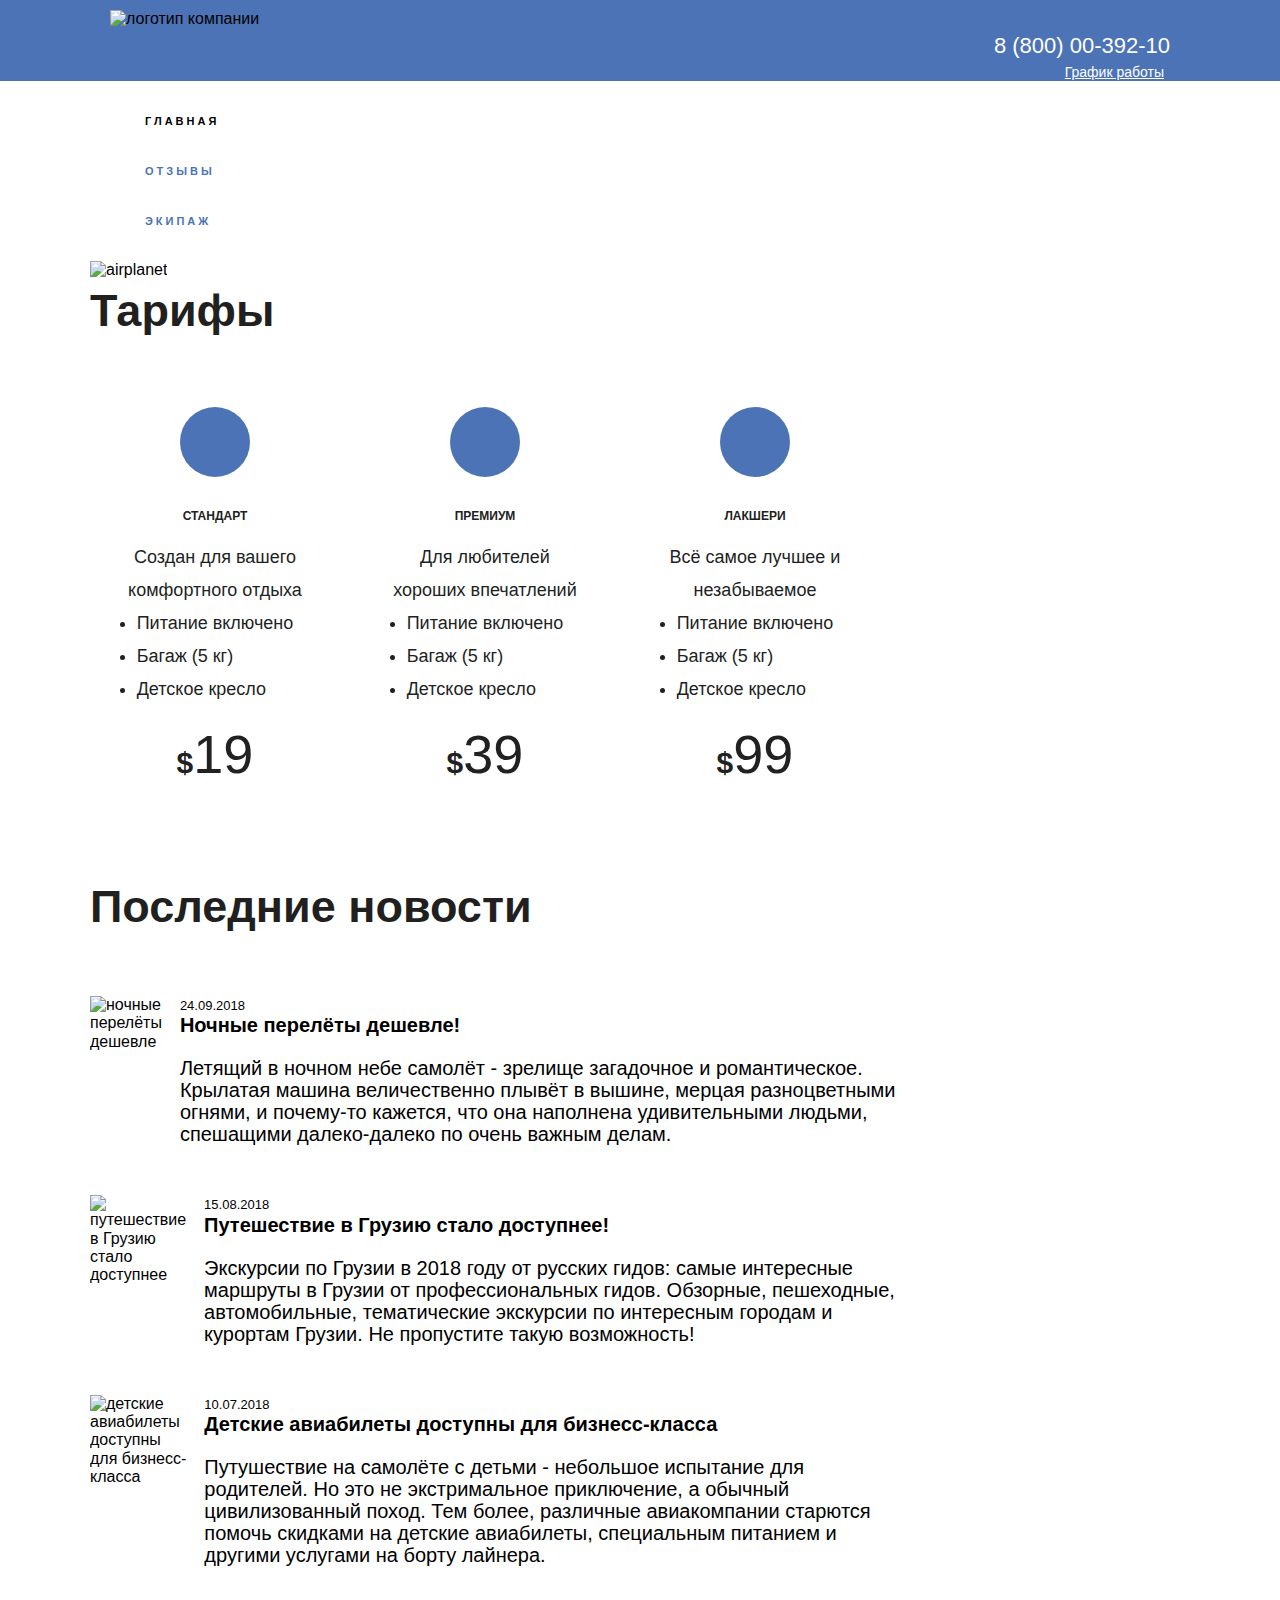
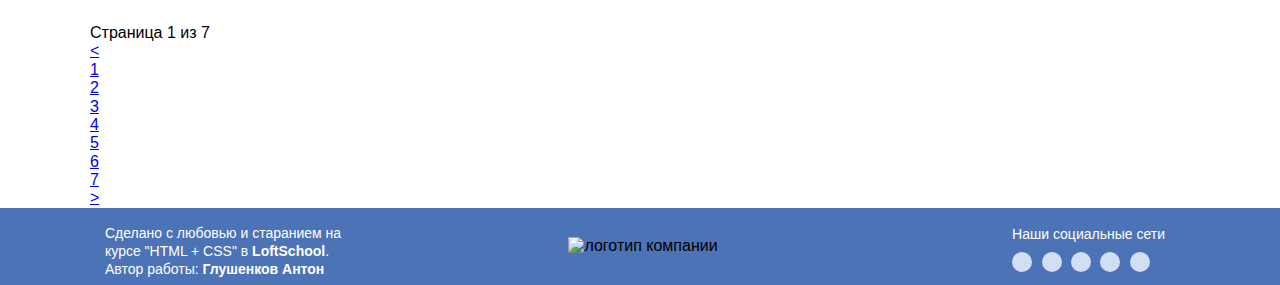
==== about.html @ 32159ada "add animation (index.html)" ====
<!-- +++++++++++++++++++++ -->
<!-- LoftSchool project #1 -->
<!--     AntonVoronezh     -->
<!-- +++++++++++++++++++++ -->
<!DOCTYPE html>
<html lang="ru-Ru">

<head>
    <meta charset="UTF-8">
    <meta name="viewport" content="width=1100, initial-scale=1.0">
    <meta http-equiv="X-UA-Compatible" content="ie=edge">
    <link rel="stylesheet" href="css/main.css">
    <title>Сomments</title>
</head>

<body>
    <!--[if lt IE 8]>
<p class="chromeframe">Похоже, что ты используешь устаревший браузер, друг. Пожалуйста, <a href="http://browsehappy.com/">скачай новый браузер абсолютно бесплатно</a> или <a href="http://www.google.com/chromeframe/?redirect=true">активируй Google Chrome Frame</a></p>
<![endif]-->

    <!-- start wrapper -->
    <div class="wrapper">
        <!-- start wrapper content -->
        <div class="wrapper__content">
            <!-- start header -->
            <header class="header">
                <!-- start container -->
                <div class="container container--header">
                    <!-- start header left -->
                    <div class="header__left">
                        <div class="logo header__logo">
                            <img src="img/logotypes/logo.png" alt="логотип компании" class="logo__img">
                        </div>
                    </div>
                    <!-- end header left -->
                    <!-- start header right -->
                    <div class="header__right">
                        <!-- start header info -->
                        <address class="headerinfo">
                            <!-- start phone -->
                            <div class="headerinfo__phone">
                                <a href="tel:+78000039210" class="headerinfo__phone-link">8 (800) 00-392-10</a>
                            </div>
                            <!-- end phone -->
                            <!-- start work schedule -->
                            <div class="headerinfo__schedule">
                                <button type="button" class="headerinfo__schedule-button">График работы</button>
                            </div>
                            <!-- end work schedule -->
                        </address>
                        <!-- end header info -->
                    </div>
                    <!-- end header right -->
                </div>
                <!-- end container -->
            </header>
            <!-- end header -->
            <!-- start maincontent -->
            <div class="maincontent">
                <!-- start container -->
                <div class="container container--maincontent">
                    <!-- start sidebar -->
                    <aside class="aside">
                        <nav class="navigation">
                            <!-- start navigation -->
                            <ul class="navigation__list">
                                <li class="navigation__item navigation__item--active">
                                    <a href="about.html" class="navigation__link">
                                        <div class="navigation__icon navigation__icon--main"></div>
                                        <div class="navigation__text">главная</div>
                                    </a>
                                </li>
                                <li class="navigation__item">
                                    <a href="comments.html" class="navigation__link">
                                        <div class="navigation__icon navigation__icon--comments"></div>
                                        <div class="navigation__text">отзывы</div>
                                    </a>
                                </li>
                                <li class="navigation__item">
                                    <a href="team.html" class="navigation__link">
                                        <div class="navigation__icon navigation__icon--crew"></div>
                                        <div class="navigation__text">экипаж</div>
                                    </a>
                                </li>
                            </ul>
                            <!-- end navigation -->
                        </nav>
                    </aside>
                    <!-- end sidebar -->
                    <!-- start main -->
                    <main class="main">
                        <div class="big-photo">
                            <img src="img/tariffs-icon/photo.png" alt="airplanet" class="big-photo__img">
                        </div>
                        <!-- start tariffs -->
                        <section class="tariffs">
                            <!-- start tariffs text -->
                            <h2 class="title-h">
                                Тарифы
                            </h2>
                            <!-- end tariffs text -->
                            <!-- start tariffs elements -->
                            <ul class="tariffs__list">
                                <li class="tariffs__item">
                                    <!-- start 1 element -->
                                    <div class="tariffs__item-icon tariffs__item-icon--standart"></div>
                                    <h3 class="tariffs__item-name">
                                        СТАНДАРТ
                                    </h3>
                                    <div class="tariffs__item-description">
                                        Создан для вашего комфортного отдыха
                                    </div>
                                    <ul class="tariffs__item-list">
                                        <li class="tariffs__item-list-elem">
                                            Питание включено
                                        </li>
                                        <li class="tariffs__item-list-elem">
                                            Багаж (5 кг)
                                        </li>
                                        <li class="tariffs__item-list-elem">
                                            Детское кресло
                                        </li>
                                    </ul>
                                    <div class="tariffs__item-price">
                                        <span class="dollar">$</span>19
                                    </div>
                                    <!-- end 1 element -->
                                </li>
                                <li class="tariffs__item">
                                    <!-- start 2 element -->
                                    <div class="tariffs__item-icon tariffs__item-icon--premium"></div>
                                    <h3 class="tariffs__item-name">
                                        ПРЕМИУМ
                                    </h3>
                                    <div class="tariffs__item-description">
                                        Для любителей <br> хороших впечатлений
                                    </div>
                                    <ul class="tariffs__item-list">
                                        <li class="tariffs__item-list-elem">
                                            Питание включено
                                        </li>
                                        <li class="tariffs__item-list-elem">
                                            Багаж (5 кг)
                                        </li>
                                        <li class="tariffs__item-list-elem">
                                            Детское кресло
                                        </li>
                                    </ul>
                                    <div class="tariffs__item-price">
                                        <span class="dollar">$</span>39
                                    </div>
                                    <!-- end 2 element -->
                                </li>
                                <li class="tariffs__item">
                                    <!-- start 3 element -->
                                    <div class="tariffs__item-icon tariffs__item-icon--laksheri"></div>
                                    <h3 class="tariffs__item-name">
                                        ЛАКШЕРИ
                                    </h3>
                                    <div class="tariffs__item-description">
                                        Всё самое лучшее и незабываемое
                                    </div>
                                    <ul class="tariffs__item-list">
                                        <li class="tariffs__item-list-elem">
                                            Питание включено
                                        </li>
                                        <li class="tariffs__item-list-elem">
                                            Багаж (5 кг)
                                        </li>
                                        <li class="tariffs__item-list-elem">
                                            Детское кресло
                                        </li>
                                    </ul>
                                    <div class="tariffs__item-price">
                                        <span class="dollar">$</span>99
                                    </div>
                                    <!-- end 3 element -->
                                </li>
                            </ul>

                            <!-- end tariffs elements -->
                        </section>
                        <!-- end tariffs -->
                        <section class="news">
                            <!-- start news text -->
                            <h2 class="title-h title-h--news">
                                Последние новости
                            </h2>
                            <!-- start news elements -->
                            <ul class="news__list">
                                <li class="news__item">
                                    <!-- start 1 element -->
                                    <div class="news__item-img">
                                        <img src="img/news-img/1.png" alt="ночные перелёты дешевле" class="news__item-pic">
                                    </div>
                                    <div class="news__item-description">
                                        <time datetime="2018-09-24" class="news__item-date">
                                            24.09.2018
                                        </time>
                                        <h3 class="news__item-header">
                                            Ночные перелёты дешевле!
                                        </h3>
                                        <p class="news__item-text">
                                            Летящий в ночном небе самолёт - зрелище загадочное и романтическое.
                                            Крылатая машина величественно плывёт в вышине, мерцая разноцветными огнями,
                                            и почему-то кажется, что она наполнена удивительными людьми, спешащими
                                            далеко-далеко по очень важным делам.
                                        </p>
                                    </div>
                                    <!-- end 1 element -->
                                </li>
                                <li class="news__item">
                                    <!-- start 2 element -->
                                    <div class="news__item-img">
                                        <img src="img/news-img/2.png" alt="путешествие в Грузию стало доступнее" class="news__item-pic">
                                    </div>
                                    <div class="news__item-description">
                                        <time datetime="2018-08-15" class="news__item-date">
                                            15.08.2018
                                        </time>
                                        <h3 class="news__item-header">
                                            Путешествие в Грузию стало доступнее!
                                        </h3>
                                        <p class="news__item-text">
                                            Экскурсии по Грузии в 2018 году от русских гидов: самые интересные маршруты
                                            в
                                            Грузии от профессиональных гидов. Обзорные, пешеходные, автомобильные,
                                            тематические экскурсии по интересным городам и курортам Грузии. Не
                                            пропустите
                                            такую возможность!
                                        </p>
                                    </div>
                                    <!-- end 2 element -->
                                </li>
                                <li class="news__item">
                                    <!-- start 3 element -->
                                    <div class="news__item-img">
                                        <img src="img/news-img/3.png" alt="детские авиабилеты доступны для бизнесс-класса"
                                            class="news__item-pic">
                                    </div>
                                    <div class="news__item-description">
                                        <time datetime="2018-07-10" class="news__item-date">
                                            10.07.2018
                                        </time>
                                        <h3 class="news__item-header">
                                            Детские авиабилеты доступны для бизнесс-класса
                                        </h3>
                                        <p class="news__item-text">
                                            Путушествие на самолёте с детьми - небольшое испытание для родителей. Но
                                            это не
                                            экстримальное приключение, а обычный цивилизованный поход. Тем более,
                                            различные
                                            авиакомпании старются помочь скидками на детские авиабилеты, специальным
                                            питанием и другими услугами на борту лайнера.
                                        </p>
                                    </div>
                                    <!-- end 3 element -->
                                </li>
                            </ul>
                            <!-- end news elements -->
                            <!-- end news text -->
                        </section>
                        <!-- start pagination -->
                        <nav class="pagination">
                            <div class="pagination__display">
                                Страница 1 из 7
                            </div>
                            <!-- start pagination elements -->
                            <ul class="pagination__list">
                                <li class="pagination__item">
                                    <a href="#" class="pagination__item-link">
                                        <div class="pagination__item-wrap">&lt;</div>
                                    </a>
                                </li>
                                <li class="pagination__item">
                                    <a href="#" class="pagination__item-link">
                                        <div class="pagination__item-wrap pagination__item-wrap--active">1</div>
                                    </a>
                                </li>
                                <li class="pagination__item">
                                    <a href="#" class="pagination__item-link">
                                        <div class="pagination__item-wrap">2</div>
                                    </a>
                                </li>
                                <li class="pagination__item">
                                    <a href="#" class="pagination__item-link">
                                        <div class="pagination__item-wrap">3</div>
                                    </a>
                                </li>
                                <li class="pagination__item">
                                    <a href="#" class="pagination__item-link">
                                        <div class="pagination__item-wrap">4</div>
                                    </a>
                                </li>
                                <li class="pagination__item">
                                    <a href="#" class="pagination__item-link">
                                        <div class="pagination__item-wrap">5</div>
                                    </a>
                                </li>
                                <li class="pagination__item">
                                    <a href="#" class="pagination__item-link">
                                        <div class="pagination__item-wrap">6</div>
                                    </a>
                                </li>
                                <li class="pagination__item">
                                    <a href="#" class="pagination__item-link">
                                        <div class="pagination__item-wrap">7</div>
                                    </a>
                                </li>
                                <li class="pagination__item">
                                    <a href="#" class="pagination__item-link">
                                        <div class="pagination__item-wrap">&gt;</div>
                                    </a>
                                </li>

                            </ul>
                        </nav>
                        <!-- end pagination -->
                    </main>
                    <!-- end main -->
                </div>
                <!-- end container -->
            </div>
            <!-- end maincontent -->
        </div>
        <!-- end wrapper content -->
        <!-- start footer -->
        <footer class="footer">
            <!-- start container -->
            <div class="container container--footer">
                <!-- start signature -->
                <div class="footer__left">
                    Сделано с любовью и старанием
                    на курсе "HTML + CSS" в <a href="https://loftschool.com" class="footer__left-link"><span class="bold">LoftSchool</span></a>.
                    Автор работы: <a href="#" class="footer__left-link"><span class="bold">Глушенков Антон</span></a>
                </div>
                <!-- end signature -->
                <!-- start logo -->
                <div class="logo footer__logo">
                    <img src="img/logotypes/logo.png" alt="логотип компании" class="logo__img">
                </div>
                <!-- end logo -->
                <!-- start social network -->
                <div class="footer__right">
                    <!-- start social text -->
                    <div class="footer__right-text">
                        Наши социальные сети
                    </div>
                    <!-- end social text -->
                    <!-- start social  -->
                    <div class="social">
                        <ul class="social__list">
                            <li class="social__item">
                                <a href="#" class="social__link">
                                    <div class="social__icon social__icon--vk"></div>
                                </a>
                            </li>
                            <li class="social__item">
                                <a href="#" class="social__link">
                                    <div class="social__icon social__icon--fb"></div>
                                </a>
                            </li>
                            <li class="social__item">
                                <a href="#" class="social__link">
                                    <div class="social__icon social__icon--google"></div>
                                </a>
                            </li>
                            <li class="social__item">
                                <a href="#" class="social__link">
                                    <div class="social__icon social__icon--twitter"></div>
                                </a>
                            </li>
                            <li class="social__item">
                                <a href="mailto:example@mail.ru" class="social__link">
                                    <div class="social__icon social__icon--mail"></div>
                                </a>
                            </li>
                        </ul>
                    </div>
                    <!-- end social  -->
                </div>
                <!-- end container -->
            </div>
        </footer>
        <!-- end footer -->
    </div>
    <!-- end wrapper -->

</body>

</html>
---- css/main.css ----
/****************************
**
** LoftSchool project #1
** AntonVoronezh
**
****************************/

@import url('../css/layout/fonts.css');
@import url('../css/layout/normalize.css');
@import url('../css/layout/base.css');
@import url('../css/blocks/index.css');
@import url('../css/blocks/header.css');
@import url('../css/blocks/maincontent.css');
@import url('../css/blocks/maincontent-aside.css');
@import url('../css/blocks/tariffs.css');
@import url('../css/blocks/news.css');
@import url('../css/blocks/pagination.css');
@import url('../css/blocks/breadcrumbs.css');
@import url('../css/blocks/comments.css');
@import url('../css/blocks/info.css');
@import url('../css/blocks/new-comment.css');
@import url('../css/blocks/team.css');
@import url('../css/blocks/partners.css');
@import url('../css/blocks/footer.css');
@import url('../css/blocks/footer-social.css');
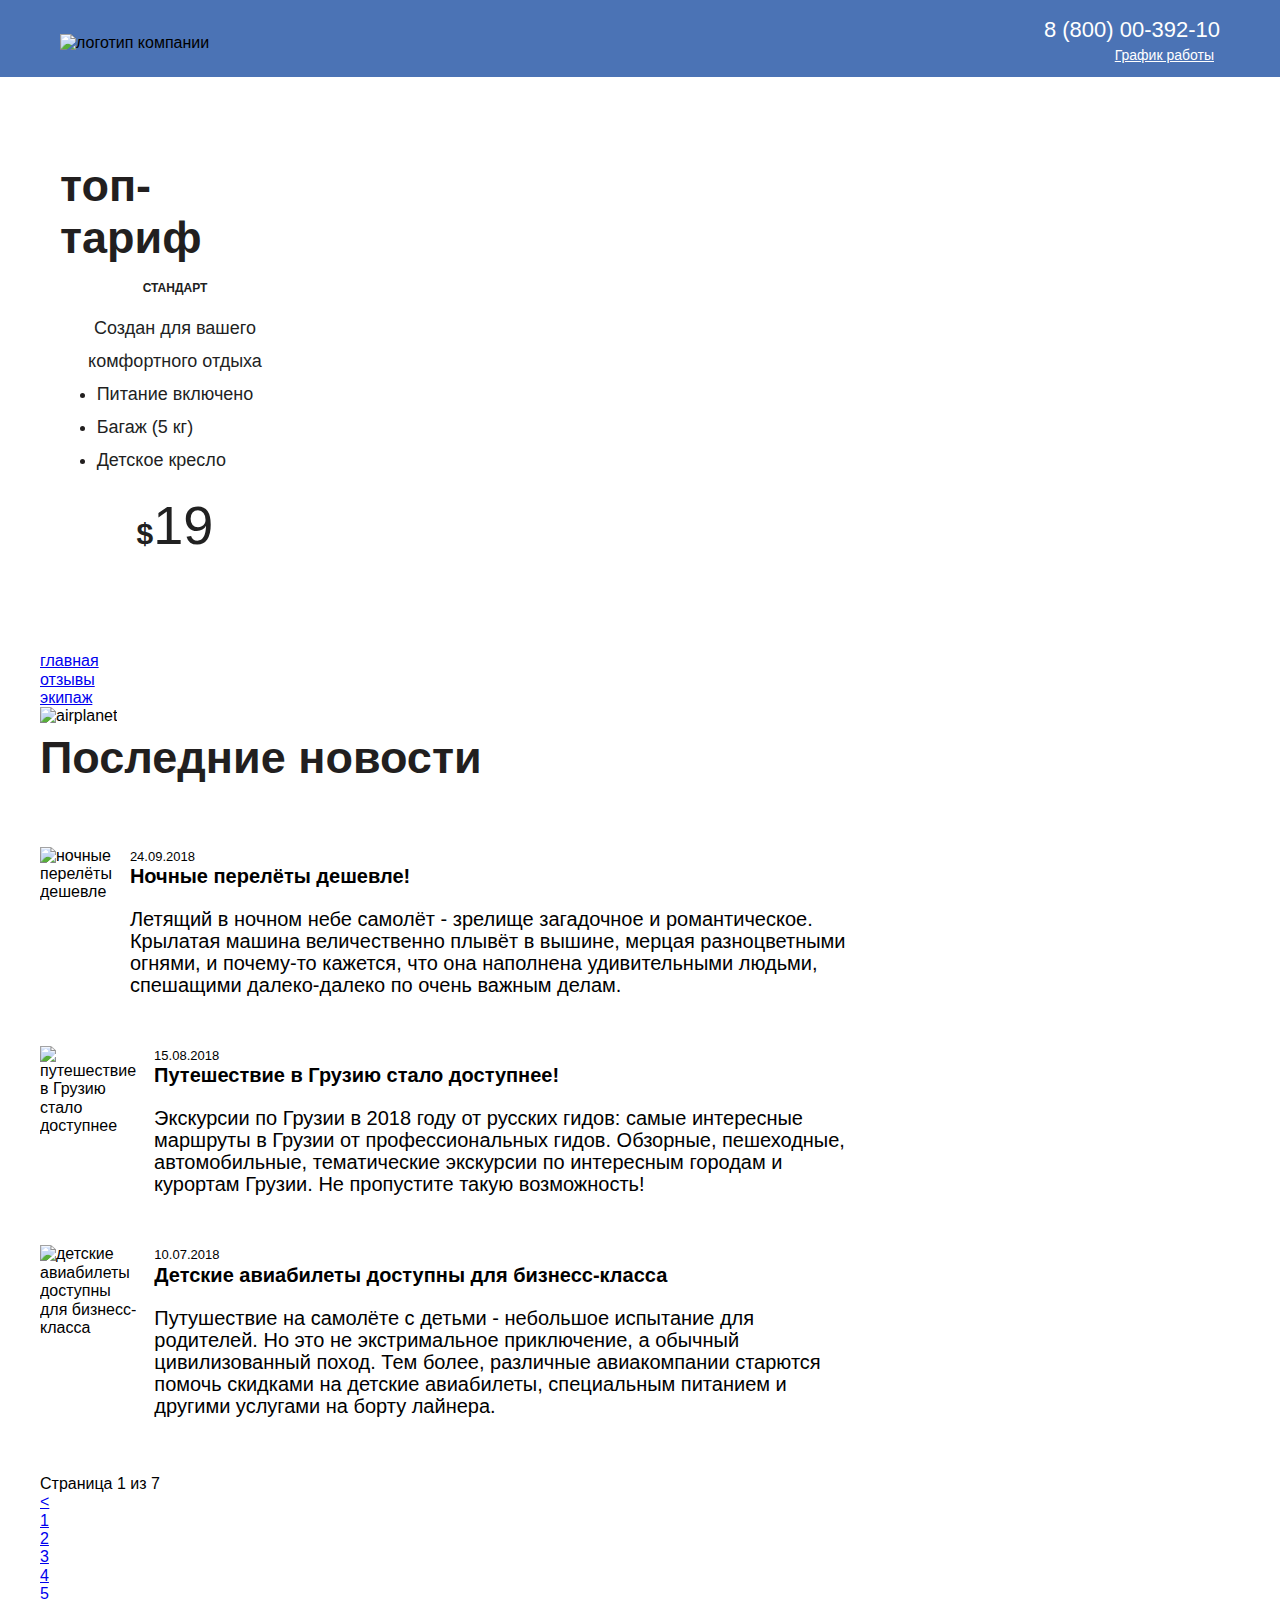
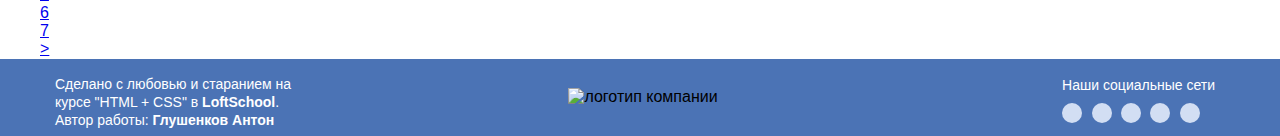
==== commit 5f4a7f28: "new design start modify" ====
--- a/about.html
+++ b/about.html
@@ -45,6 +45,10 @@
                             <!-- start work schedule -->
                             <div class="headerinfo__schedule">
                                 <button type="button" class="headerinfo__schedule-button">График работы</button>
+                                <div class="headerinfo__schedule-info">
+                                    <span class="headerinfo__schedule-working">пн-вс: 09:00-20:00</span>
+                                    <span class="headerinfo__schedule-lunch">обед 14:00-14:30</span>
+                                </div>
                             </div>
                             <!-- end work schedule -->
                         </address>
@@ -61,49 +65,15 @@
                 <div class="container container--maincontent">
                     <!-- start sidebar -->
                     <aside class="aside">
-                        <nav class="navigation">
-                            <!-- start navigation -->
-                            <ul class="navigation__list">
-                                <li class="navigation__item navigation__item--active">
-                                    <a href="about.html" class="navigation__link">
-                                        <div class="navigation__icon navigation__icon--main"></div>
-                                        <div class="navigation__text">главная</div>
-                                    </a>
-                                </li>
-                                <li class="navigation__item">
-                                    <a href="comments.html" class="navigation__link">
-                                        <div class="navigation__icon navigation__icon--comments"></div>
-                                        <div class="navigation__text">отзывы</div>
-                                    </a>
-                                </li>
-                                <li class="navigation__item">
-                                    <a href="team.html" class="navigation__link">
-                                        <div class="navigation__icon navigation__icon--crew"></div>
-                                        <div class="navigation__text">экипаж</div>
-                                    </a>
-                                </li>
-                            </ul>
-                            <!-- end navigation -->
-                        </nav>
-                    </aside>
-                    <!-- end sidebar -->
-                    <!-- start main -->
-                    <main class="main">
-                        <div class="big-photo">
-                            <img src="img/tariffs-icon/photo.png" alt="airplanet" class="big-photo__img">
-                        </div>
-                        <!-- start tariffs -->
+
                         <section class="tariffs">
-                            <!-- start tariffs text -->
-                            <h2 class="title-h">
-                                Тарифы
-                            </h2>
-                            <!-- end tariffs text -->
                             <!-- start tariffs elements -->
                             <ul class="tariffs__list">
                                 <li class="tariffs__item">
                                     <!-- start 1 element -->
-                                    <div class="tariffs__item-icon tariffs__item-icon--standart"></div>
+                                    <h2 class="title-h title-h--tariffs">
+                                        топ-тариф
+                                    </h2>
                                     <h3 class="tariffs__item-name">
                                         СТАНДАРТ
                                     </h3>
@@ -126,61 +96,41 @@
                                     </div>
                                     <!-- end 1 element -->
                                 </li>
-                                <li class="tariffs__item">
-                                    <!-- start 2 element -->
-                                    <div class="tariffs__item-icon tariffs__item-icon--premium"></div>
-                                    <h3 class="tariffs__item-name">
-                                        ПРЕМИУМ
-                                    </h3>
-                                    <div class="tariffs__item-description">
-                                        Для любителей <br> хороших впечатлений
-                                    </div>
-                                    <ul class="tariffs__item-list">
-                                        <li class="tariffs__item-list-elem">
-                                            Питание включено
-                                        </li>
-                                        <li class="tariffs__item-list-elem">
-                                            Багаж (5 кг)
-                                        </li>
-                                        <li class="tariffs__item-list-elem">
-                                            Детское кресло
-                                        </li>
-                                    </ul>
-                                    <div class="tariffs__item-price">
-                                        <span class="dollar">$</span>39
-                                    </div>
-                                    <!-- end 2 element -->
-                                </li>
-                                <li class="tariffs__item">
-                                    <!-- start 3 element -->
-                                    <div class="tariffs__item-icon tariffs__item-icon--laksheri"></div>
-                                    <h3 class="tariffs__item-name">
-                                        ЛАКШЕРИ
-                                    </h3>
-                                    <div class="tariffs__item-description">
-                                        Всё самое лучшее и незабываемое
-                                    </div>
-                                    <ul class="tariffs__item-list">
-                                        <li class="tariffs__item-list-elem">
-                                            Питание включено
-                                        </li>
-                                        <li class="tariffs__item-list-elem">
-                                            Багаж (5 кг)
-                                        </li>
-                                        <li class="tariffs__item-list-elem">
-                                            Детское кресло
-                                        </li>
-                                    </ul>
-                                    <div class="tariffs__item-price">
-                                        <span class="dollar">$</span>99
-                                    </div>
-                                    <!-- end 3 element -->
-                                </li>
                             </ul>
-
                             <!-- end tariffs elements -->
                         </section>
-                        <!-- end tariffs -->
+                    </aside>
+                    <!-- end sidebar -->
+                    <!-- start main -->
+                    <main class="main">
+                        <nav class="navigation">
+                            <!-- start navigation -->
+                            <ul class="navigation__list">
+                                <li class="navigation__item navigation__item--active">
+                                    <a href="about.html" class="navigation__link">
+                                        <div class="navigation__icon navigation__icon--main"></div>
+                                        <div class="navigation__text">главная</div>
+                                    </a>
+                                </li>
+                                <li class="navigation__item">
+                                    <a href="comments.html" class="navigation__link">
+                                        <div class="navigation__icon navigation__icon--comments"></div>
+                                        <div class="navigation__text">отзывы</div>
+                                    </a>
+                                </li>
+                                <li class="navigation__item">
+                                    <a href="team.html" class="navigation__link">
+                                        <div class="navigation__icon navigation__icon--crew"></div>
+                                        <div class="navigation__text">экипаж</div>
+                                    </a>
+                                </li>
+                            </ul>
+                            <!-- end navigation -->
+                        </nav>
+                        <div class="big-photo">
+                            <img src="img/tariffs-icon/photo.png" alt="airplanet" class="big-photo__img">
+                        </div>
+
                         <section class="news">
                             <!-- start news text -->
                             <h2 class="title-h title-h--news">
--- a/css/main.css
+++ b/css/main.css
@@ -12,6 +12,7 @@
 @import url('../css/blocks/header.css');
 @import url('../css/blocks/maincontent.css');
 @import url('../css/blocks/maincontent-aside.css');
+@import url('../css/blocks/navigation.css');
 @import url('../css/blocks/tariffs.css');
 @import url('../css/blocks/news.css');
 @import url('../css/blocks/pagination.css');
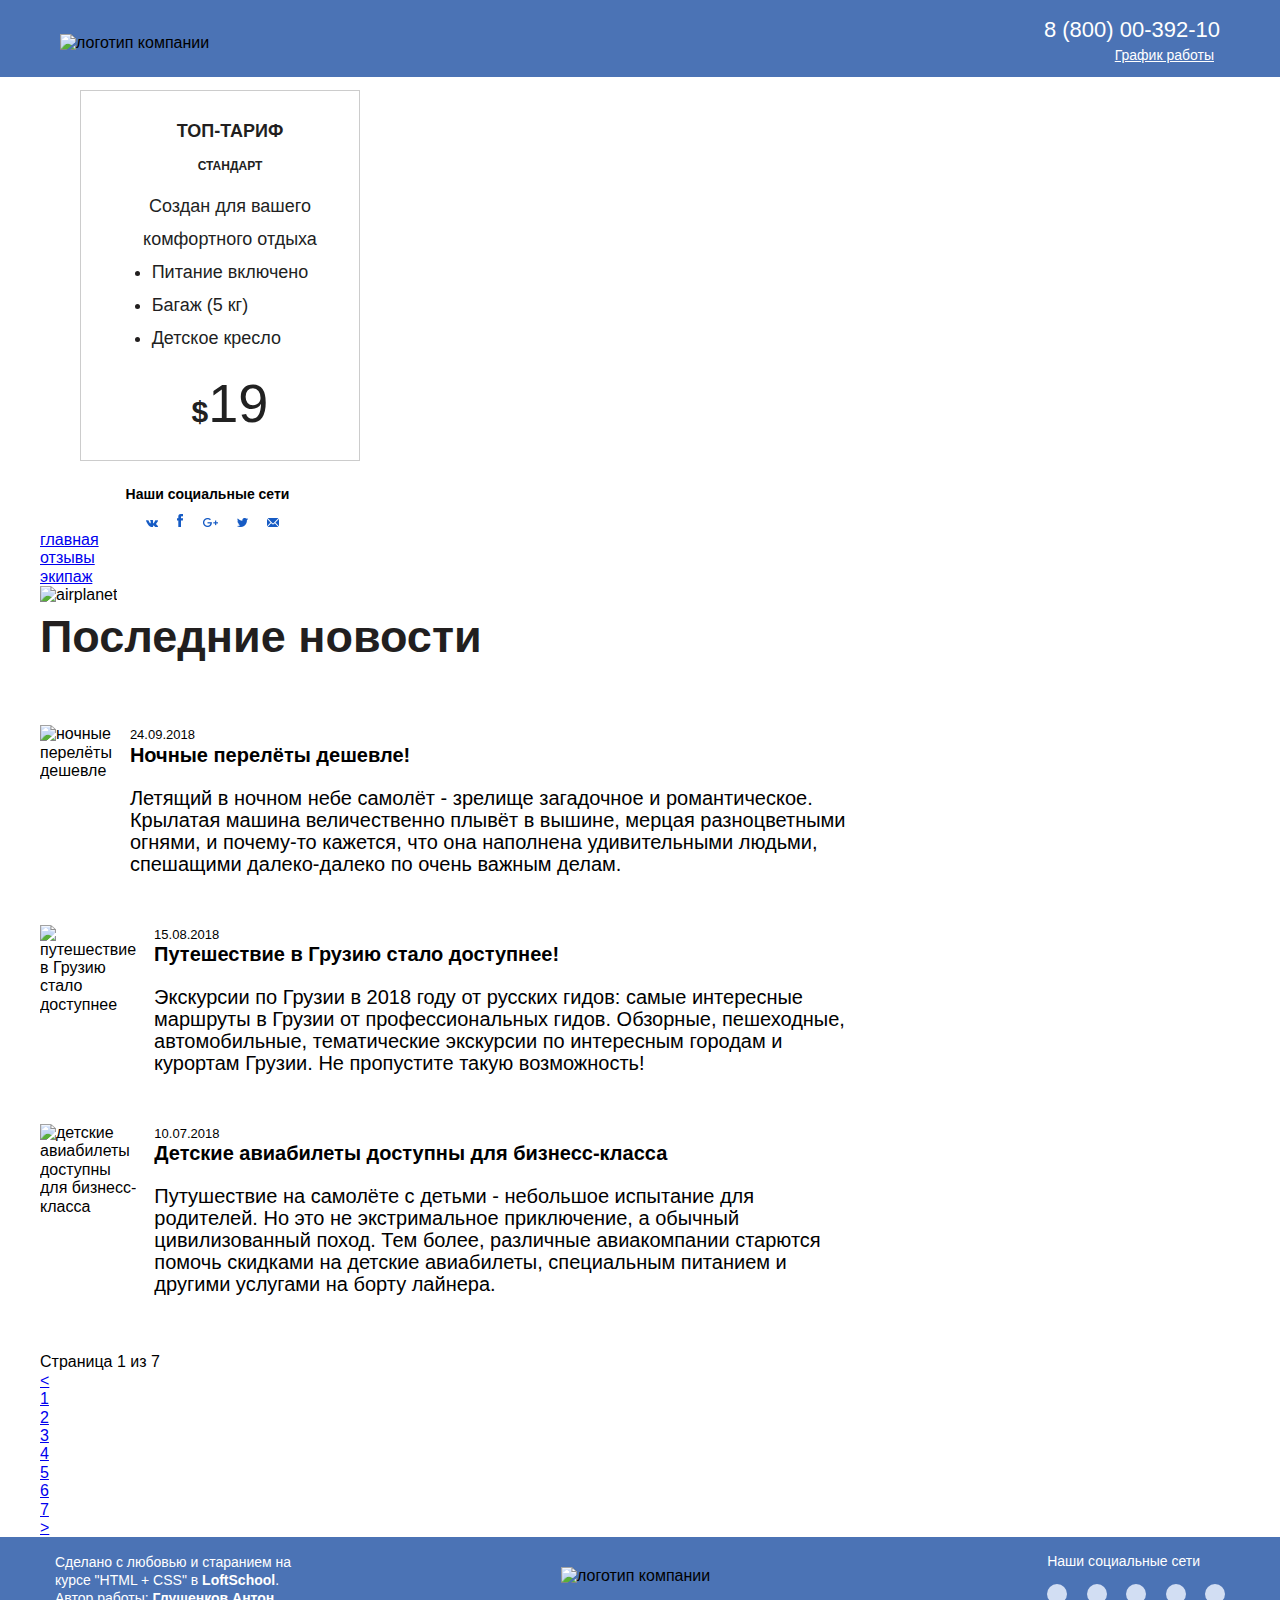
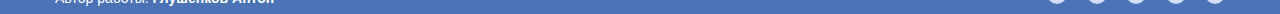
==== commit 0c90b679: "add social block in aside (about.html)" ====
--- a/about.html
+++ b/about.html
@@ -99,6 +99,43 @@
                             </ul>
                             <!-- end tariffs elements -->
                         </section>
+
+                        <!-- start social  -->
+                        <div class="social">
+                            <!-- start social text -->
+                            <div class="social__text">
+                                Наши социальные сети
+                            </div>
+                            <!-- end social text -->
+                            <ul class="social__list">
+                                <li class="social__item">
+                                    <a href="#" class="social__link">
+                                        <i class="sprite sprite-vk"></i>
+                                    </a>
+                                </li>
+                                <li class="social__item">
+                                    <a href="#" class="social__link">
+                                        <i class="sprite sprite-fb"></i>
+                                    </a>
+                                </li>
+                                <li class="social__item">
+                                    <a href="#" class="social__link">
+                                        <i class="sprite sprite-google"></i>
+                                    </a>
+                                </li>
+                                <li class="social__item">
+                                    <a href="#" class="social__link">
+                                        <i class="sprite sprite-twitter"></i>
+                                    </a>
+                                </li>
+                                <li class="social__item">
+                                    <a href="mailto:example@mail.ru" class="social__link">
+                                        <i class="sprite sprite-mail"></i>
+                                    </a>
+                                </li>
+                            </ul>
+                        </div>
+                        <!-- end social  -->
                     </aside>
                     <!-- end sidebar -->
                     <!-- start main -->
--- a/css/main.css
+++ b/css/main.css
@@ -23,4 +23,4 @@
 @import url('../css/blocks/team.css');
 @import url('../css/blocks/partners.css');
 @import url('../css/blocks/footer.css');
-@import url('../css/blocks/footer-social.css');+@import url('../css/blocks/social.css');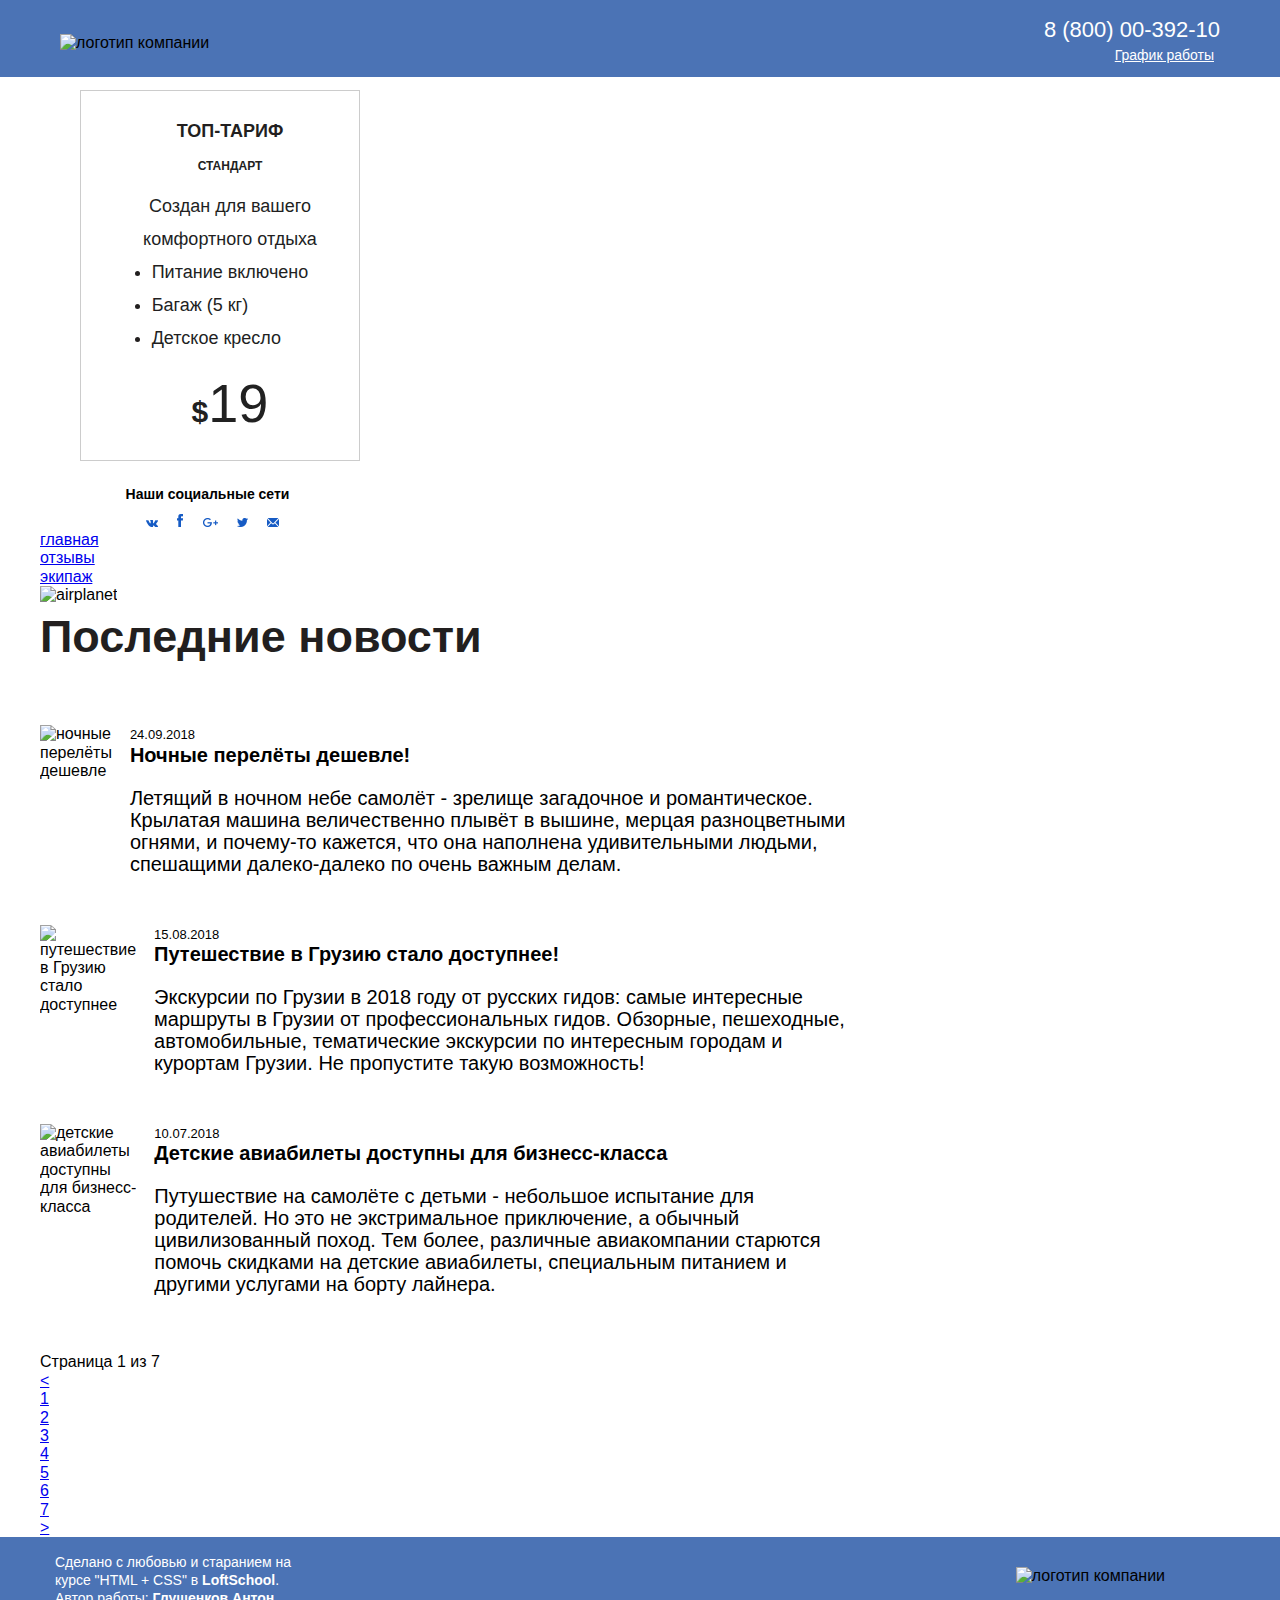
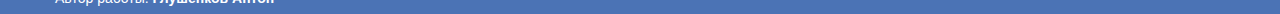
==== commit fb84f6d4: "modify sprite CSS" ====
--- a/about.html
+++ b/about.html
@@ -110,7 +110,7 @@
                             <ul class="social__list">
                                 <li class="social__item">
                                     <a href="#" class="social__link">
-                                        <i class="sprite sprite-vk"></i>
+                                        <div class="sprite sprite-vk"></div>
                                     </a>
                                 </li>
                                 <li class="social__item">
@@ -322,49 +322,14 @@
                     Автор работы: <a href="#" class="footer__left-link"><span class="bold">Глушенков Антон</span></a>
                 </div>
                 <!-- end signature -->
-                <!-- start logo -->
-                <div class="logo footer__logo">
-                    <img src="img/logotypes/logo.png" alt="логотип компании" class="logo__img">
-                </div>
-                <!-- end logo -->
+
                 <!-- start social network -->
                 <div class="footer__right">
-                    <!-- start social text -->
-                    <div class="footer__right-text">
-                        Наши социальные сети
+                    <!-- start logo -->
+                    <div class="logo footer__logo">
+                        <img src="img/logotypes/logo.png" alt="логотип компании" class="logo__img">
                     </div>
-                    <!-- end social text -->
-                    <!-- start social  -->
-                    <div class="social">
-                        <ul class="social__list">
-                            <li class="social__item">
-                                <a href="#" class="social__link">
-                                    <div class="social__icon social__icon--vk"></div>
-                                </a>
-                            </li>
-                            <li class="social__item">
-                                <a href="#" class="social__link">
-                                    <div class="social__icon social__icon--fb"></div>
-                                </a>
-                            </li>
-                            <li class="social__item">
-                                <a href="#" class="social__link">
-                                    <div class="social__icon social__icon--google"></div>
-                                </a>
-                            </li>
-                            <li class="social__item">
-                                <a href="#" class="social__link">
-                                    <div class="social__icon social__icon--twitter"></div>
-                                </a>
-                            </li>
-                            <li class="social__item">
-                                <a href="mailto:example@mail.ru" class="social__link">
-                                    <div class="social__icon social__icon--mail"></div>
-                                </a>
-                            </li>
-                        </ul>
-                    </div>
-                    <!-- end social  -->
+                    <!-- end logo -->
                 </div>
                 <!-- end container -->
             </div>
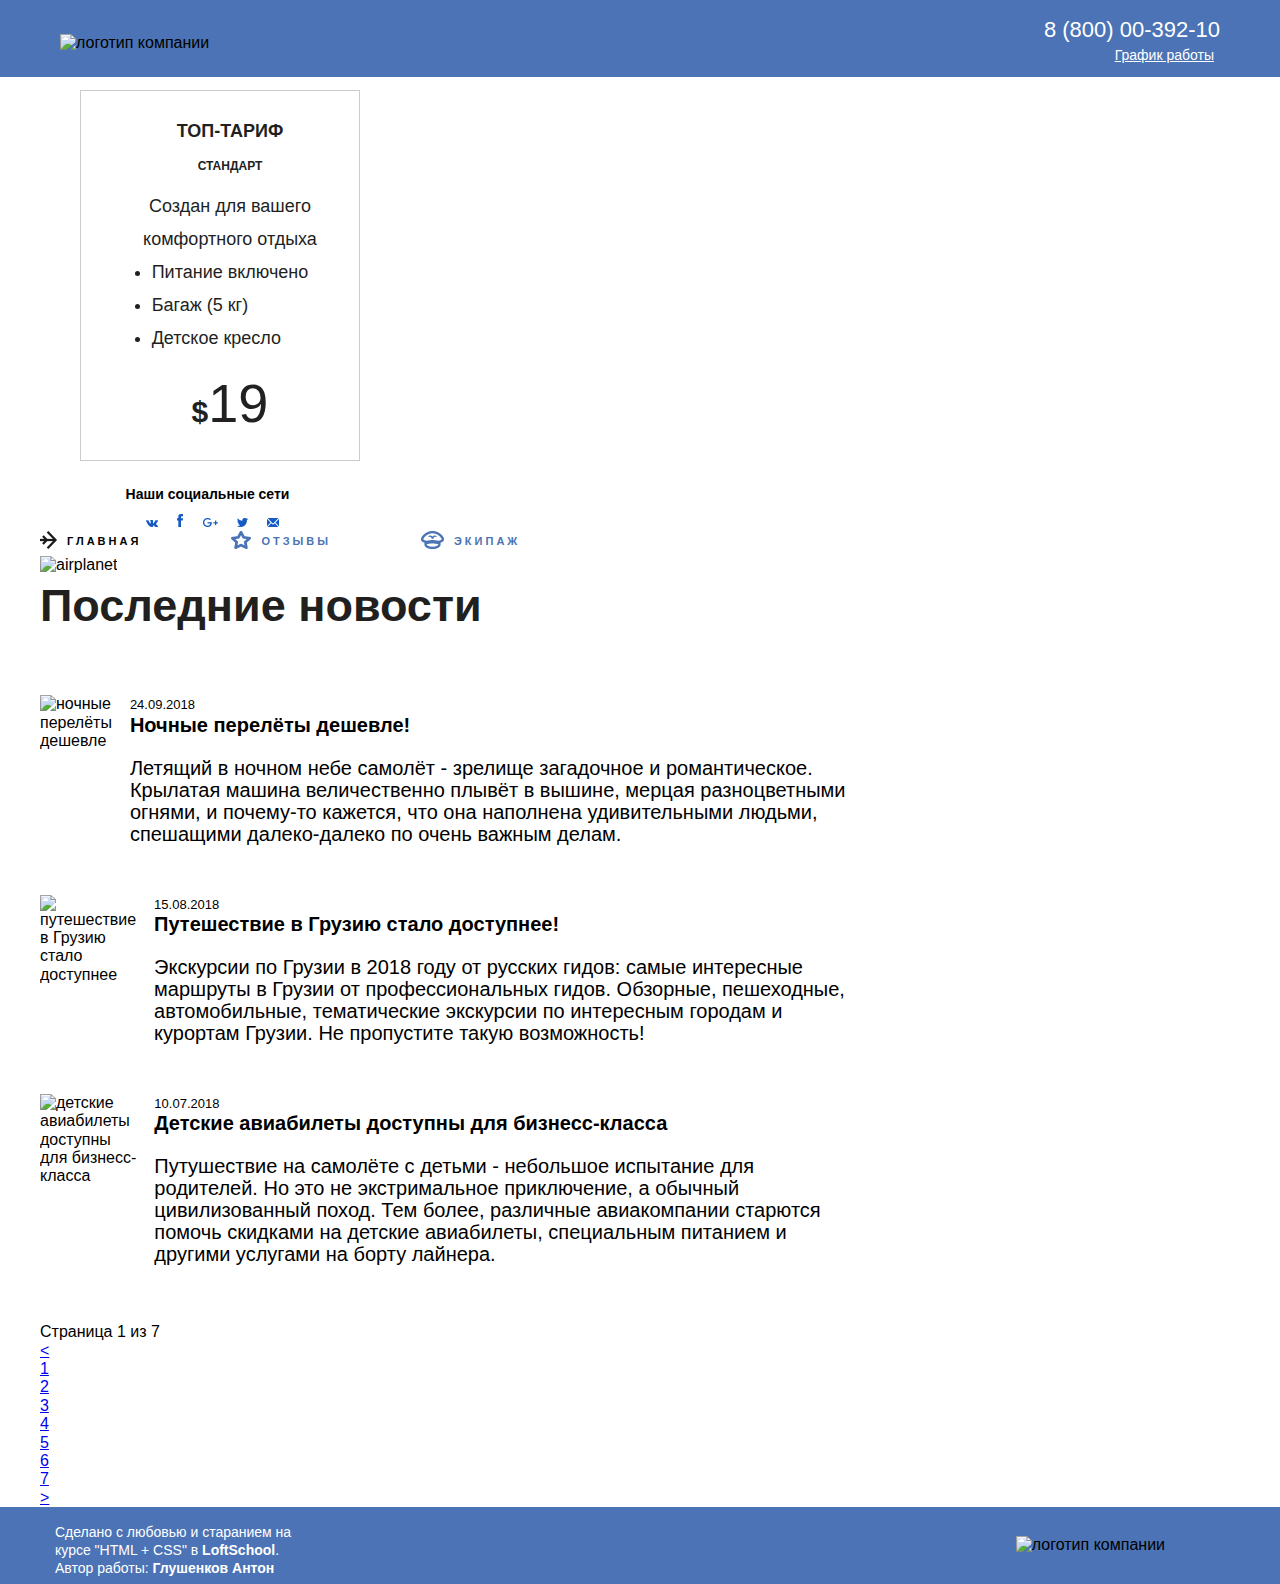
==== commit 9e41e29e: "modify naigation icons with CSS sprite (about.html)" ====
--- a/about.html
+++ b/about.html
@@ -115,22 +115,22 @@
                                 </li>
                                 <li class="social__item">
                                     <a href="#" class="social__link">
-                                        <i class="sprite sprite-fb"></i>
+                                        <div class="sprite sprite-fb"></div>
                                     </a>
                                 </li>
                                 <li class="social__item">
                                     <a href="#" class="social__link">
-                                        <i class="sprite sprite-google"></i>
+                                        <div class="sprite sprite-google"></div>
                                     </a>
                                 </li>
                                 <li class="social__item">
                                     <a href="#" class="social__link">
-                                        <i class="sprite sprite-twitter"></i>
+                                        <div class="sprite sprite-twitter"></div>
                                     </a>
                                 </li>
                                 <li class="social__item">
                                     <a href="mailto:example@mail.ru" class="social__link">
-                                        <i class="sprite sprite-mail"></i>
+                                        <div class="sprite sprite-mail"></div>
                                     </a>
                                 </li>
                             </ul>
@@ -145,19 +145,19 @@
                             <ul class="navigation__list">
                                 <li class="navigation__item navigation__item--active">
                                     <a href="about.html" class="navigation__link">
-                                        <div class="navigation__icon navigation__icon--main"></div>
+                                        <div class="sprite sprite-main_icon"></div>
                                         <div class="navigation__text">главная</div>
                                     </a>
                                 </li>
                                 <li class="navigation__item">
                                     <a href="comments.html" class="navigation__link">
-                                        <div class="navigation__icon navigation__icon--comments"></div>
+                                        <div class="sprite sprite-feed_icon"></div>
                                         <div class="navigation__text">отзывы</div>
                                     </a>
                                 </li>
                                 <li class="navigation__item">
                                     <a href="team.html" class="navigation__link">
-                                        <div class="navigation__icon navigation__icon--crew"></div>
+                                        <div class="sprite sprite-team_icon"></div>
                                         <div class="navigation__text">экипаж</div>
                                     </a>
                                 </li>
